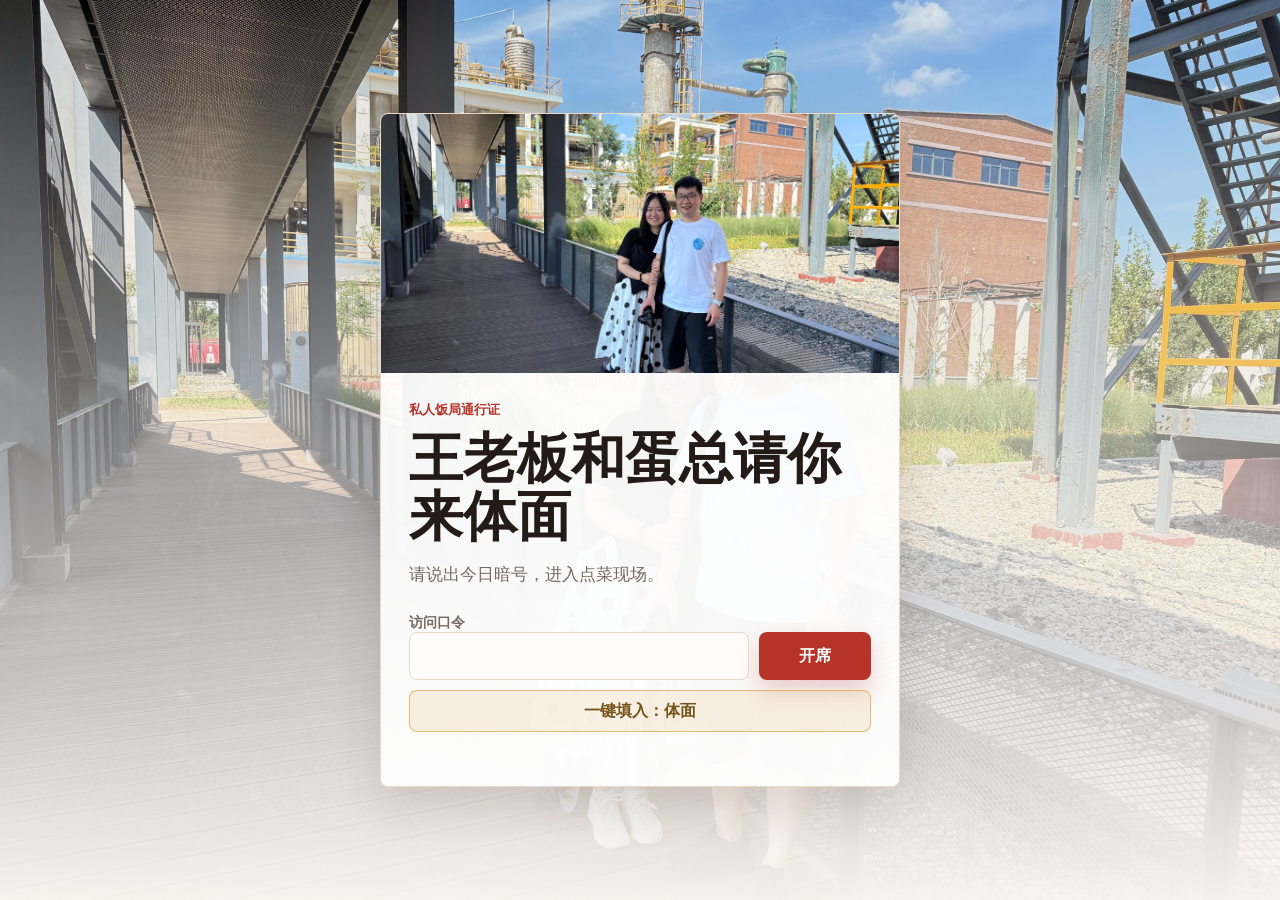
==== index.html @ b9d5f9d7 "Create dinner invitation site" ====
<!doctype html>
<html lang="zh-CN">
  <head>
    <meta charset="UTF-8" />
    <meta name="viewport" content="width=device-width, initial-scale=1.0" />
    <title>王老板和蛋总请你来体面</title>
    <link rel="stylesheet" href="styles.css" />
  </head>
  <body>
    <main class="app-shell">
      <section class="gate-screen" id="gateScreen" aria-labelledby="gateTitle">
        <div class="gate-card">
          <img class="gate-photo" src="assets/guests.jpg" alt="拟邀请客人的合照" />
          <p class="eyebrow">私人饭局通行证</p>
          <h1 id="gateTitle">王老板和蛋总请你来体面</h1>
          <p class="gate-copy">请说出今日暗号，进入点菜现场。</p>
          <form class="gate-form" id="gateForm">
            <label for="passcode">访问口令</label>
            <div class="gate-row">
              <input id="passcode" name="passcode" type="text" autocomplete="off" inputmode="text" />
              <button type="submit">开席</button>
            </div>
            <button class="hint-button" type="button" id="passcodeHint">一键填入：体面</button>
            <p class="error-message" id="gateError" role="alert"></p>
          </form>
        </div>
      </section>

      <section class="invite-screen hidden" id="inviteScreen">
        <header class="hero">
          <img src="assets/hosts.jpg" alt="王老板和蛋总的合照" />
          <div class="hero-shade"></div>
          <div class="hero-content">
            <p class="eyebrow">2026.06.13 / 12:00</p>
            <h1>王老板和蛋总请你来体面</h1>
            <p>来家里吃饭，先把想吃的勾上。王老板负责体面，蛋总负责监督。</p>
          </div>
        </header>

        <section class="event-strip" aria-label="饭局信息">
          <div>
            <span>时间</span>
            <strong>2026年6月13日 12:00</strong>
          </div>
          <div>
            <span>地点</span>
            <strong>北京市朝阳区住欣家园</strong>
          </div>
        </section>

        <form class="order-form" id="orderForm">
          <section class="panel">
            <div class="section-heading">
              <p class="eyebrow">先留个名</p>
              <h2>今日贵宾信息</h2>
            </div>
            <div class="field-grid">
              <label>
                姓名
                <input name="guestName" type="text" autocomplete="name" placeholder="比如：不体面的重庆人" required />
              </label>
              <label>
                忌口
                <input name="dietaryNotes" type="text" placeholder="比如：不吃香菜、少辣、海鲜过敏" />
              </label>
            </div>
          </section>

          <section class="panel">
            <div class="section-heading">
              <p class="eyebrow">下饭类</p>
              <h2>硬菜先点，快乐加倍</h2>
            </div>
            <div class="dish-grid" id="mainDishes"></div>
          </section>

          <section class="panel">
            <div class="section-heading">
              <p class="eyebrow">蔬菜类</p>
              <h2>清爽一点，也算体面</h2>
            </div>
            <div class="dish-grid" id="veggieDishes"></div>
          </section>

          <section class="panel">
            <div class="section-heading">
              <p class="eyebrow">隐藏菜单</p>
              <h2>还有什么想吃的？</h2>
            </div>
            <label>
              其他点菜需求
              <textarea name="extraRequest" rows="4" placeholder="想吃什么、想喝什么、想加什么，都可以写在这里。"></textarea>
            </label>
          </section>

          <div class="submit-bar">
            <p id="formError" class="error-message" role="alert"></p>
            <button type="submit" id="submitButton">提交我的体面菜单</button>
          </div>
        </form>

        <section class="success-panel hidden" id="successPanel" aria-live="polite">
          <p class="eyebrow">已收到</p>
          <h2>王老板真是体面！</h2>
          <p id="successName"></p>
          <div id="successDishes" class="selected-list"></div>
          <p class="auto-close">本页将在 <strong id="closeCountdown">10</strong> 秒后自动关闭。</p>
        </section>
      </section>
    </main>

    <script src="script.js"></script>
  </body>
</html>
---- styles.css ----
:root {
  --ink: #241b18;
  --muted: #766960;
  --paper: #fff9f1;
  --panel: #ffffff;
  --line: #ead9c7;
  --accent: #b6332a;
  --accent-dark: #84261f;
  --fresh: #2f7d61;
  --gold: #d9a441;
  --shadow: 0 18px 48px rgba(70, 42, 24, 0.14);
}

* {
  box-sizing: border-box;
}

body {
  margin: 0;
  color: var(--ink);
  background:
    linear-gradient(120deg, rgba(255, 249, 241, 0.94), rgba(248, 237, 224, 0.86)),
    repeating-linear-gradient(45deg, rgba(182, 51, 42, 0.04) 0 2px, transparent 2px 14px);
  font-family: -apple-system, BlinkMacSystemFont, "Segoe UI", "PingFang SC", "Hiragino Sans GB", "Microsoft YaHei", sans-serif;
  min-height: 100vh;
}

button,
input,
textarea {
  font: inherit;
}

button {
  border: 0;
  cursor: pointer;
}

.hidden {
  display: none !important;
}

.app-shell {
  min-height: 100vh;
}

.gate-screen {
  min-height: 100vh;
  display: grid;
  place-items: center;
  padding: 24px;
  background:
    linear-gradient(180deg, rgba(36, 27, 24, 0.1), rgba(255, 249, 241, 0.96)),
    url("assets/guests.jpg") center / cover;
}

.gate-card {
  width: min(520px, 100%);
  overflow: hidden;
  padding: 0;
  border: 1px solid var(--line);
  border-radius: 8px;
  background: rgba(255, 255, 255, 0.92);
  box-shadow: var(--shadow);
}

.gate-card > :not(.gate-photo) {
  margin-left: 28px;
  margin-right: 28px;
}

.gate-photo {
  display: block;
  width: 100%;
  aspect-ratio: 16 / 8;
  object-fit: cover;
}

.eyebrow {
  margin: 0 0 10px;
  color: var(--accent);
  font-size: 13px;
  font-weight: 700;
  letter-spacing: 0;
}

.gate-card h1,
.hero h1,
.section-heading h2,
.success-panel h2 {
  margin: 0;
  letter-spacing: 0;
}

.gate-card h1 {
  font-size: clamp(32px, 8vw, 54px);
  line-height: 1.08;
}

.gate-card .eyebrow {
  margin-top: 28px;
}

.gate-copy {
  margin: 18px 0 28px;
  color: var(--muted);
  font-size: 17px;
}

.gate-form label,
.order-form label {
  display: grid;
  gap: 9px;
  color: var(--muted);
  font-size: 14px;
  font-weight: 700;
}

.gate-form {
  padding-bottom: 24px;
}

.gate-row {
  display: grid;
  grid-template-columns: 1fr 112px;
  gap: 10px;
}

input,
textarea {
  width: 100%;
  border: 1px solid var(--line);
  border-radius: 8px;
  background: #fffdf9;
  color: var(--ink);
  outline: none;
  padding: 13px 14px;
}

input:focus,
textarea:focus {
  border-color: var(--accent);
  box-shadow: 0 0 0 3px rgba(182, 51, 42, 0.12);
}

.gate-row button,
.submit-bar button {
  min-height: 48px;
  border-radius: 8px;
  background: var(--accent);
  color: white;
  font-weight: 800;
  box-shadow: 0 10px 22px rgba(182, 51, 42, 0.24);
}

.hint-button {
  width: 100%;
  min-height: 42px;
  margin-top: 10px;
  border: 1px solid rgba(217, 164, 65, 0.7);
  border-radius: 8px;
  background: rgba(217, 164, 65, 0.14);
  color: #75521a;
  font-weight: 800;
}

.hint-button:hover {
  background: rgba(217, 164, 65, 0.22);
}

.gate-row button:hover,
.submit-bar button:hover {
  background: var(--accent-dark);
}

.gate-row button:disabled,
.submit-bar button:disabled {
  cursor: wait;
  opacity: 0.72;
}

.error-message {
  min-height: 20px;
  margin: 10px 0 0;
  color: var(--accent-dark);
  font-size: 14px;
  font-weight: 700;
}

.invite-screen {
  padding-bottom: 44px;
}

.hero {
  position: relative;
  min-height: min(82vh, 760px);
  display: grid;
  align-items: end;
  overflow: hidden;
  background: #ddd0c2;
}

.hero img {
  position: absolute;
  inset: 0;
  width: 100%;
  height: 100%;
  object-fit: cover;
}

.hero-shade {
  position: absolute;
  inset: 0;
  background: linear-gradient(180deg, rgba(0, 0, 0, 0.02), rgba(0, 0, 0, 0.58));
}

.hero-content {
  position: relative;
  width: min(1040px, calc(100% - 32px));
  margin: 0 auto;
  padding: 0 0 58px;
  color: white;
  text-shadow: 0 2px 18px rgba(0, 0, 0, 0.35);
}

.hero-content .eyebrow {
  color: #ffd982;
}

.hero h1 {
  max-width: 780px;
  font-size: clamp(38px, 8vw, 88px);
  line-height: 1.02;
}

.hero p:last-child {
  max-width: 620px;
  margin: 18px 0 0;
  font-size: clamp(17px, 2.4vw, 23px);
  line-height: 1.6;
}

.event-strip,
.order-form,
.success-panel {
  width: min(1040px, calc(100% - 32px));
  margin: 0 auto;
}

.event-strip {
  display: grid;
  grid-template-columns: repeat(2, minmax(0, 1fr));
  gap: 1px;
  overflow: hidden;
  transform: translateY(-28px);
  border: 1px solid var(--line);
  border-radius: 8px;
  background: var(--line);
  box-shadow: var(--shadow);
}

.event-strip div {
  display: grid;
  gap: 6px;
  padding: 20px;
  background: rgba(255, 255, 255, 0.94);
}

.event-strip span {
  color: var(--accent);
  font-size: 13px;
  font-weight: 800;
}

.event-strip strong {
  font-size: 20px;
}

.order-form {
  display: grid;
  gap: 18px;
}

.panel,
.success-panel {
  border: 1px solid var(--line);
  border-radius: 8px;
  background: rgba(255, 255, 255, 0.92);
  box-shadow: 0 10px 28px rgba(70, 42, 24, 0.08);
}

.panel {
  padding: 24px;
}

.section-heading {
  margin-bottom: 18px;
}

.section-heading h2,
.success-panel h2 {
  font-size: clamp(24px, 5vw, 36px);
  line-height: 1.15;
}

.field-grid {
  display: grid;
  grid-template-columns: repeat(2, minmax(0, 1fr));
  gap: 14px;
}

.dish-grid {
  display: grid;
  grid-template-columns: repeat(auto-fit, minmax(180px, 1fr));
  gap: 12px;
}

.dish-option {
  position: relative;
}

.dish-option input {
  position: absolute;
  opacity: 0;
  pointer-events: none;
}

.dish-option span {
  display: grid;
  min-height: 58px;
  align-items: center;
  border: 1px solid var(--line);
  border-radius: 8px;
  background: #fffdf9;
  padding: 13px 14px 13px 42px;
  color: var(--ink);
  font-size: 16px;
  font-weight: 800;
}

.dish-option span::before {
  content: "";
  position: absolute;
  left: 14px;
  top: 50%;
  width: 16px;
  height: 16px;
  transform: translateY(-50%);
  border: 2px solid #cdb9a4;
  border-radius: 5px;
  background: white;
}

.dish-option input:checked + span {
  border-color: rgba(47, 125, 97, 0.55);
  background: rgba(47, 125, 97, 0.1);
  color: #1d5f49;
}

.dish-option input:checked + span::before {
  border-color: var(--fresh);
  background: var(--fresh);
  box-shadow: inset 0 0 0 3px white;
}

.submit-bar {
  display: grid;
  gap: 10px;
  padding-bottom: 18px;
}

.submit-bar button {
  width: min(360px, 100%);
  justify-self: center;
  padding: 0 22px;
}

.success-panel {
  position: fixed;
  inset: 0;
  z-index: 20;
  display: grid;
  align-content: center;
  width: 100%;
  margin: 0;
  border: 0;
  border-radius: 0;
  padding: 28px;
  text-align: center;
  background:
    linear-gradient(180deg, rgba(255, 249, 241, 0.96), rgba(255, 255, 255, 0.98)),
    repeating-linear-gradient(45deg, rgba(182, 51, 42, 0.04) 0 2px, transparent 2px 14px);
}

.success-panel p {
  color: var(--muted);
  font-weight: 700;
}

.selected-list {
  display: flex;
  flex-wrap: wrap;
  justify-content: center;
  gap: 10px;
  margin-top: 18px;
}

.selected-list span {
  border: 1px solid rgba(217, 164, 65, 0.7);
  border-radius: 999px;
  background: rgba(217, 164, 65, 0.14);
  padding: 8px 12px;
  color: #75521a;
  font-weight: 800;
}

.auto-close {
  margin-top: 24px;
  color: var(--muted);
}

.auto-close strong {
  color: var(--accent);
  font-size: 24px;
}

.closed-screen {
  min-height: 100vh;
  display: grid;
  align-content: center;
  justify-items: center;
  gap: 14px;
  padding: 28px;
  text-align: center;
}

.closed-screen h1 {
  margin: 0;
  font-size: clamp(34px, 8vw, 64px);
}

.closed-screen p {
  margin: 0;
  color: var(--muted);
  font-size: 18px;
  font-weight: 700;
}

@media (max-width: 720px) {
  .gate-card {
    width: min(440px, 100%);
  }

  .gate-card > :not(.gate-photo) {
    margin-left: 20px;
    margin-right: 20px;
  }

  .gate-row,
  .event-strip,
  .field-grid {
    grid-template-columns: 1fr;
  }

  .hero {
    min-height: 72vh;
  }

  .hero img {
    object-position: 54% center;
  }

  .hero-content {
    padding-bottom: 42px;
  }

  .event-strip {
    transform: translateY(-18px);
  }

  .panel {
    padding: 20px;
  }

  .dish-grid {
    grid-template-columns: 1fr;
  }
}
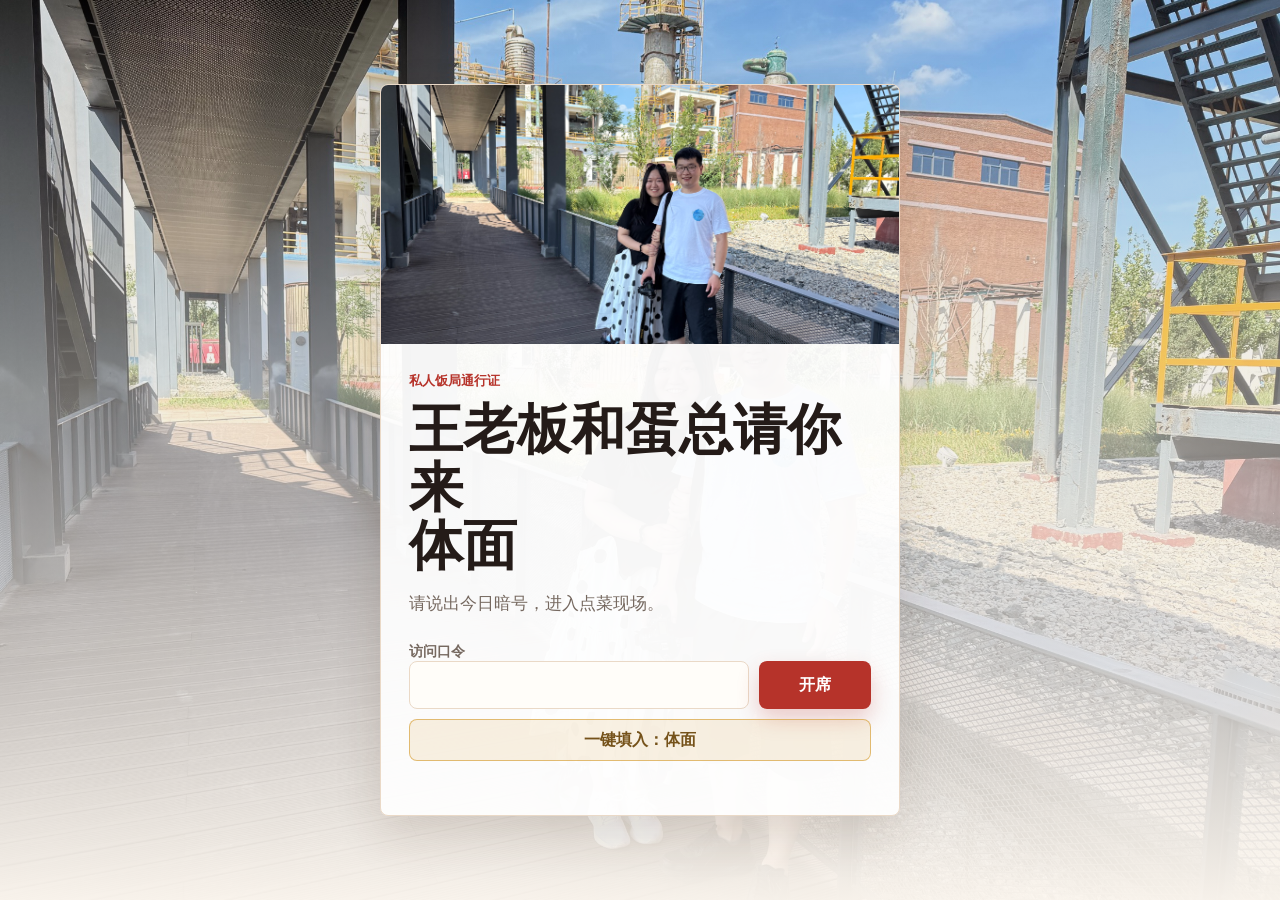
==== commit 6540e8c8: "Refine invitation copy" ====
--- a/index.html
+++ b/index.html
@@ -12,7 +12,7 @@
         <div class="gate-card">
           <img class="gate-photo" src="assets/guests.jpg" alt="拟邀请客人的合照" />
           <p class="eyebrow">私人饭局通行证</p>
-          <h1 id="gateTitle">王老板和蛋总请你来体面</h1>
+          <h1 id="gateTitle">王老板和蛋总请你来<br />体面</h1>
           <p class="gate-copy">请说出今日暗号，进入点菜现场。</p>
           <form class="gate-form" id="gateForm">
             <label for="passcode">访问口令</label>
@@ -33,7 +33,7 @@
           <div class="hero-content">
             <p class="eyebrow">2026.06.13 / 12:00</p>
             <h1>王老板和蛋总请你来体面</h1>
-            <p>来家里吃饭，先把想吃的勾上。王老板负责体面，蛋总负责监督。</p>
+            <p>来家里吃饭，先把想吃的都勾上，蛋总负责体面。</p>
           </div>
         </header>
 
--- a/styles.css
+++ b/styles.css
@@ -463,17 +463,27 @@
   }
 
   .hero {
-    min-height: 72vh;
+    min-height: 66vh;
   }
 
   .hero img {
-    object-position: 54% center;
+    object-position: 34% center;
   }
 
   .hero-content {
     padding-bottom: 42px;
   }
 
+  .hero h1 {
+    max-width: 9em;
+    font-size: 48px;
+    line-height: 1.08;
+  }
+
+  .hero p:last-child {
+    font-size: 18px;
+  }
+
   .event-strip {
     transform: translateY(-18px);
   }
